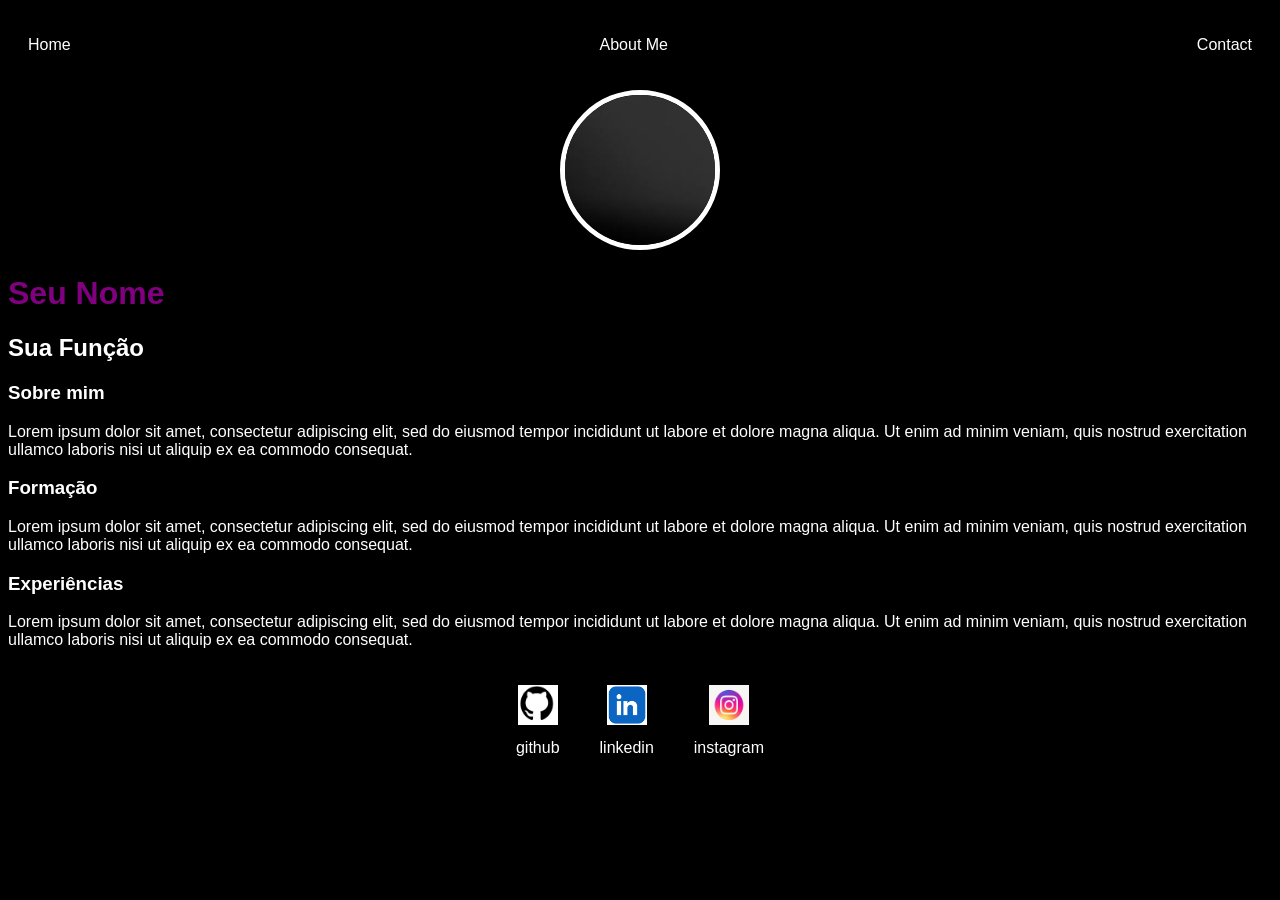
==== index.html @ b6822e20 "updt" ====
<!DOCTYPE html>
<html lang="en">
    <head>
        <meta charset="UTF-8">
        <meta name="viewport" content="width=device-width, initial-scale=1.0">
        <title>SuppaBlog</title>
        <link rel="stylesheet" href="style.css">
    </head>
    <body>
        <div class:="container">
            <nav>
            <ul>
                <li>
                    <a href="index.html">Home</a>
                </li>
                <li>
                    <a href="projects.html">About Me</a>
                </li>
                <li>
                    <a href="contact.html">Contact</a>
                </li>
            </ul>
        </nav>
        <header>
            <div class="center">
                <img src = "./img/perfil.png">
            </div>
            <h1>Seu Nome</h1>
            <h2>Sua Função</h2>
        </header>
        <main>
            <section>
                <h3>Sobre mim</h3>
                <p>
                    Lorem ipsum dolor sit amet, consectetur adipiscing elit, sed do eiusmod tempor incididunt ut labore et dolore magna aliqua. Ut enim ad minim veniam, quis nostrud exercitation ullamco laboris nisi ut aliquip ex ea commodo consequat.
                </p>
            </section>
            <section>
                <h3>Formação</h3>
                <p>
                    Lorem ipsum dolor sit amet, consectetur adipiscing elit, sed do eiusmod tempor incididunt ut labore et dolore magna aliqua. Ut enim ad minim veniam, quis nostrud exercitation ullamco laboris nisi ut aliquip ex ea commodo consequat.
                </p>
            </section>
            <section>
                <h3>Experiências</h3>
                <p>
                    Lorem ipsum dolor sit amet, consectetur adipiscing elit, sed do eiusmod tempor incididunt ut labore et dolore magna aliqua. Ut enim ad minim veniam, quis nostrud exercitation ullamco laboris nisi ut aliquip ex ea commodo consequat.
                </p>
            </section>
        </main>
        <footer>
            <a href="https://changeme@github.com" target="_blank" rel="noopener noreferrer">
                <img src="./img/github.png">
                <p>github</p>
            </a>
            <a href="https://changeme@linkedin.com" target="_blank" rel="noopener noreferrer">
                <img src="./img/linkedin.png">
                <p>linkedin</p>
            </a>
            <a href="https://changeme@instagram.com" target="_blank" rel="noopener noreferrer">
                <img src="./img/instagram.png">
                <p>instagram</p>
            </a>
        </footer>
        </div>
    </body>
</html>
---- style.css ----
body{
    color:white;
    background-color: black;
    font-family: Arial, Helvetica, sans-serif;
}

ul {
    list-style-type: none;
    display:flex;
    justify-content: space-between;
    list-style-type: none;
    align-items:center;
    padding: 20px;
}

a {
    text-decoration: none;
    color:white;
}

header img{
    width:150px;
    height: 150px;
    border-radius: 50%;
    border: 5px solid white;
}
.center{
    text-align: center;
}

.container{
    padding:0px 50px;
    margin:0px; 
}
h1{
    color:purple;
}

footer img{
    width: 40px;
    height: 40px;
}

footer{
    display :flex;
    justify-content: center;
}

footer a{
    margin: 20px;
    text-align: center;
}

footer p{
    margin-top : 10px;
}

nav a:hover{
    color:purple;
}
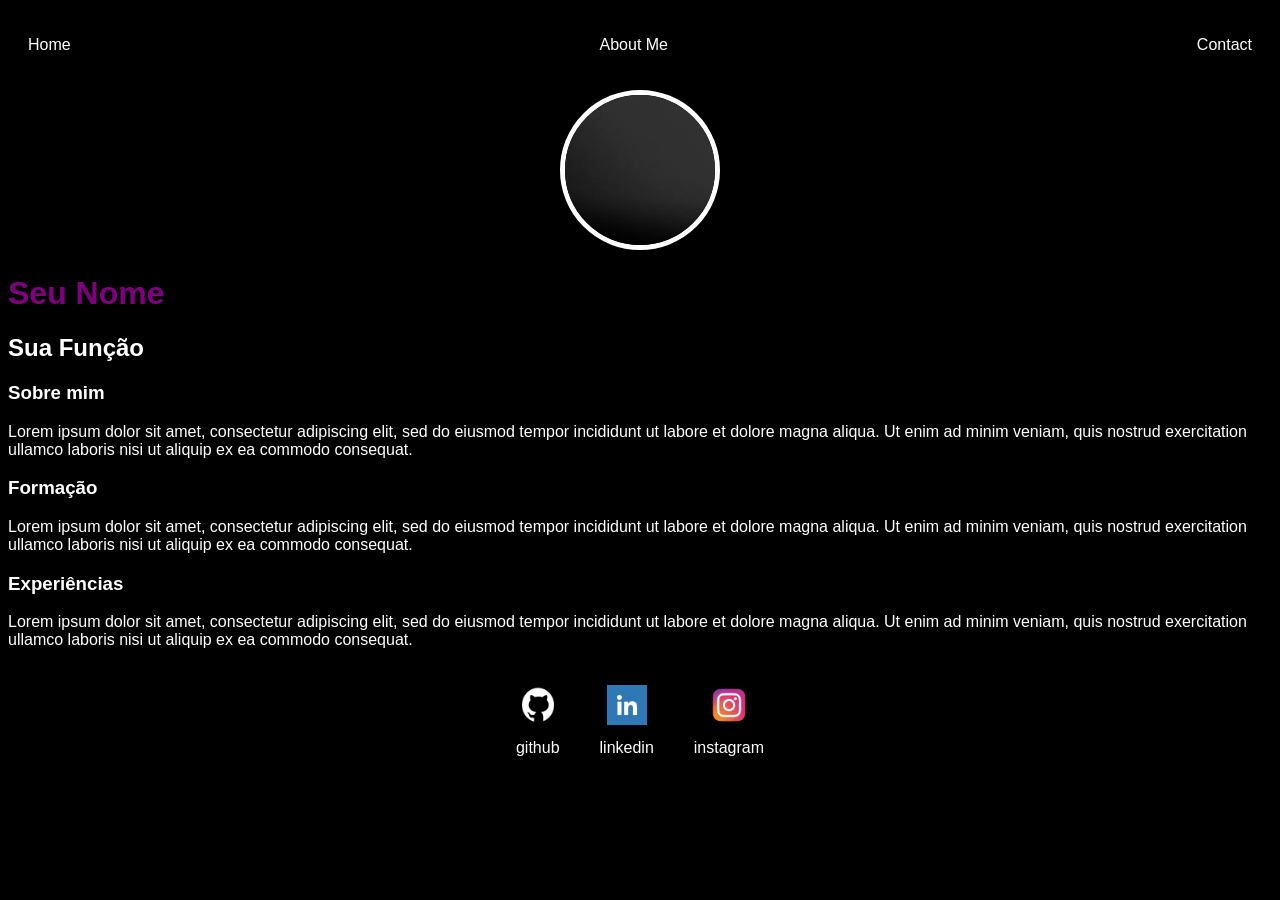
==== commit f9632746: "updt" ====
--- a/index.html
+++ b/index.html
@@ -3,7 +3,7 @@
     <head>
         <meta charset="UTF-8">
         <meta name="viewport" content="width=device-width, initial-scale=1.0">
-        <title>SuppaBlog</title>
+        <title>Blog</title>
         <link rel="stylesheet" href="style.css">
     </head>
     <body>
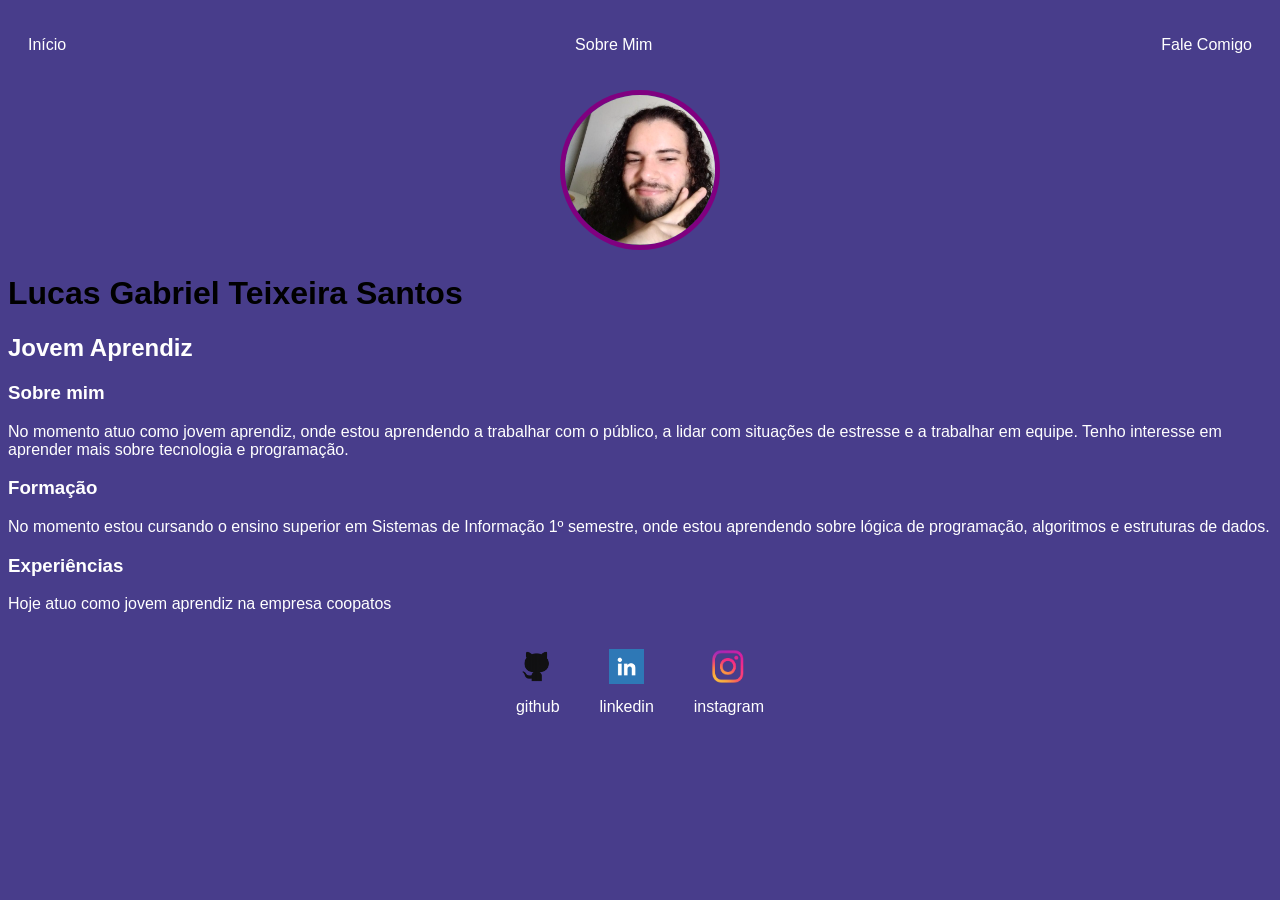
==== commit 249d34c0: "updt" ====
--- a/index.html
+++ b/index.html
@@ -11,13 +11,13 @@
             <nav>
             <ul>
                 <li>
-                    <a href="index.html">Home</a>
+                    <a href="index.html">Início</a>
                 </li>
                 <li>
-                    <a href="projects.html">About Me</a>
+                    <a href="projects.html">Sobre Mim</a>
                 </li>
                 <li>
-                    <a href="contact.html">Contact</a>
+                    <a href="contact.html">Fale Comigo</a>
                 </li>
             </ul>
         </nav>
@@ -25,26 +25,26 @@
             <div class="center">
                 <img src = "./img/perfil.png">
             </div>
-            <h1>Seu Nome</h1>
-            <h2>Sua Função</h2>
+            <h1>Lucas Gabriel Teixeira Santos</h1>
+            <h2>Jovem Aprendiz</h2>
         </header>
         <main>
             <section>
                 <h3>Sobre mim</h3>
                 <p>
-                    Lorem ipsum dolor sit amet, consectetur adipiscing elit, sed do eiusmod tempor incididunt ut labore et dolore magna aliqua. Ut enim ad minim veniam, quis nostrud exercitation ullamco laboris nisi ut aliquip ex ea commodo consequat.
+                    No momento atuo como jovem aprendiz, onde estou aprendendo a trabalhar com o público, a lidar com situações de estresse e a trabalhar em equipe. Tenho interesse em aprender mais sobre tecnologia e programação.
                 </p>
             </section>
             <section>
                 <h3>Formação</h3>
                 <p>
-                    Lorem ipsum dolor sit amet, consectetur adipiscing elit, sed do eiusmod tempor incididunt ut labore et dolore magna aliqua. Ut enim ad minim veniam, quis nostrud exercitation ullamco laboris nisi ut aliquip ex ea commodo consequat.
+                    No momento estou cursando o ensino superior em Sistemas de Informação 1º semestre, onde estou aprendendo sobre lógica de programação, algoritmos e estruturas de dados. 
                 </p>
             </section>
             <section>
                 <h3>Experiências</h3>
                 <p>
-                    Lorem ipsum dolor sit amet, consectetur adipiscing elit, sed do eiusmod tempor incididunt ut labore et dolore magna aliqua. Ut enim ad minim veniam, quis nostrud exercitation ullamco laboris nisi ut aliquip ex ea commodo consequat.
+                    Hoje atuo como jovem aprendiz na empresa coopatos
                 </p>
             </section>
         </main>
--- a/style.css
+++ b/style.css
@@ -1,6 +1,6 @@
 body{
     color:white;
-    background-color: black;
+    background-color: darkslateblue;
     font-family: Arial, Helvetica, sans-serif;
 }
 
@@ -22,7 +22,7 @@
     width:150px;
     height: 150px;
     border-radius: 50%;
-    border: 5px solid white;
+    border: 5px solid purple;
 }
 .center{
     text-align: center;
@@ -33,12 +33,12 @@
     margin:0px; 
 }
 h1{
-    color:purple;
+    color: black;
 }
 
 footer img{
-    width: 40px;
-    height: 40px;
+    width: 35px;
+    height: 35px;
 }
 
 footer{
@@ -56,5 +56,5 @@
 }
 
 nav a:hover{
-    color:purple;
+    color: darkblue;
 }
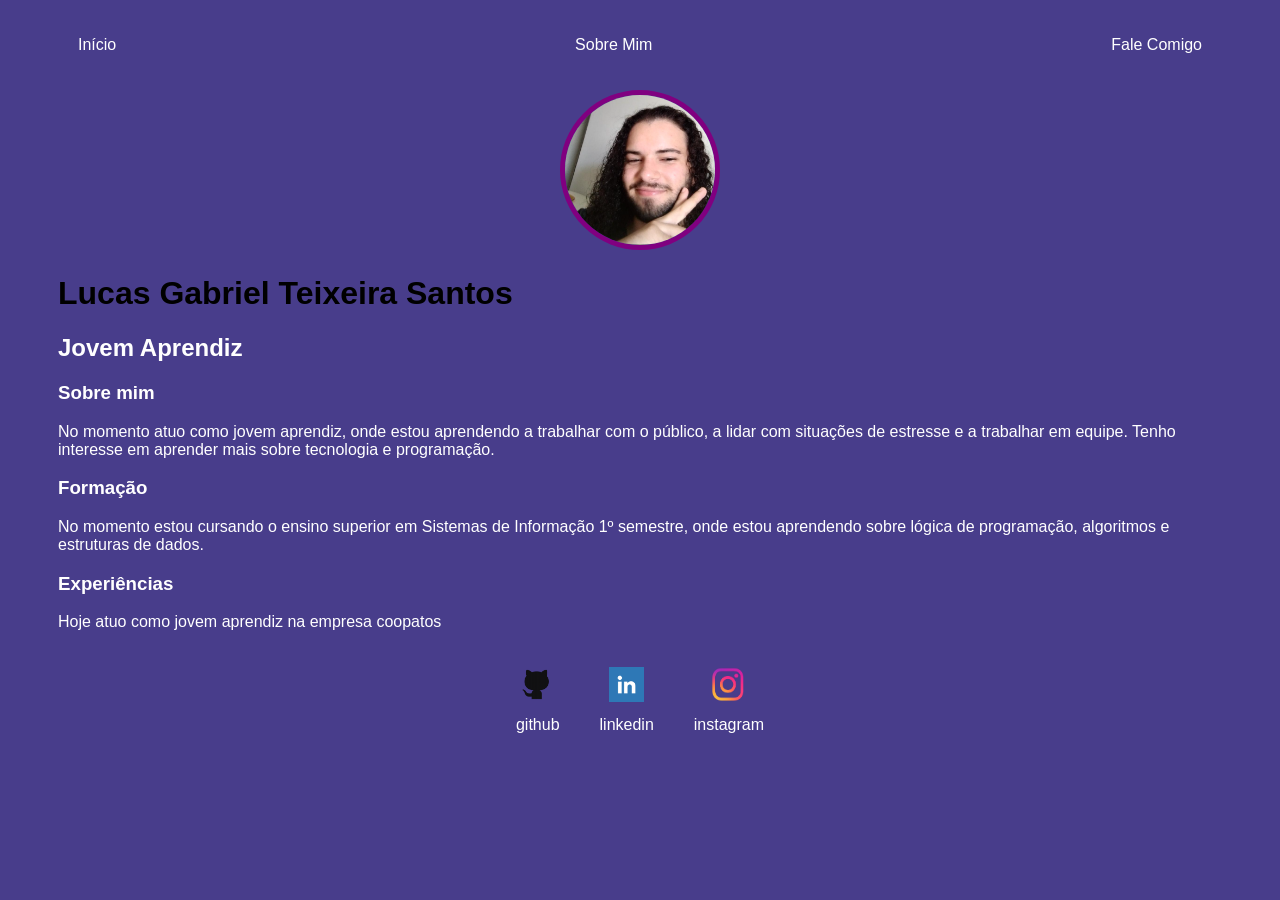
==== commit 89cd6330: "updt icon" ====
--- a/index.html
+++ b/index.html
@@ -4,10 +4,14 @@
         <meta charset="UTF-8">
         <meta name="viewport" content="width=device-width, initial-scale=1.0">
         <title>Blog</title>
+        <link rel="apple-touch-icon" sizes="180x180" href="/apple-touch-icon.png">
+        <link rel="icon" type="image/png" sizes="32x32" href="/favicon-32x32.png">
+        <link rel="icon" type="image/png" sizes="16x16" href="/favicon-16x16.png">
+        <link rel="manifest" href="/site.webmanifest">
         <link rel="stylesheet" href="style.css">
     </head>
     <body>
-        <div class:="container">
+        <div class="container">
             <nav>
             <ul>
                 <li>
--- a/style.css
+++ b/style.css
@@ -1,7 +1,7 @@
 body{
     color:white;
     background-color: darkslateblue;
-    font-family: Arial, Helvetica, sans-serif;
+    font-family: "Cairo", sans-serif;
 }
 
 ul {
